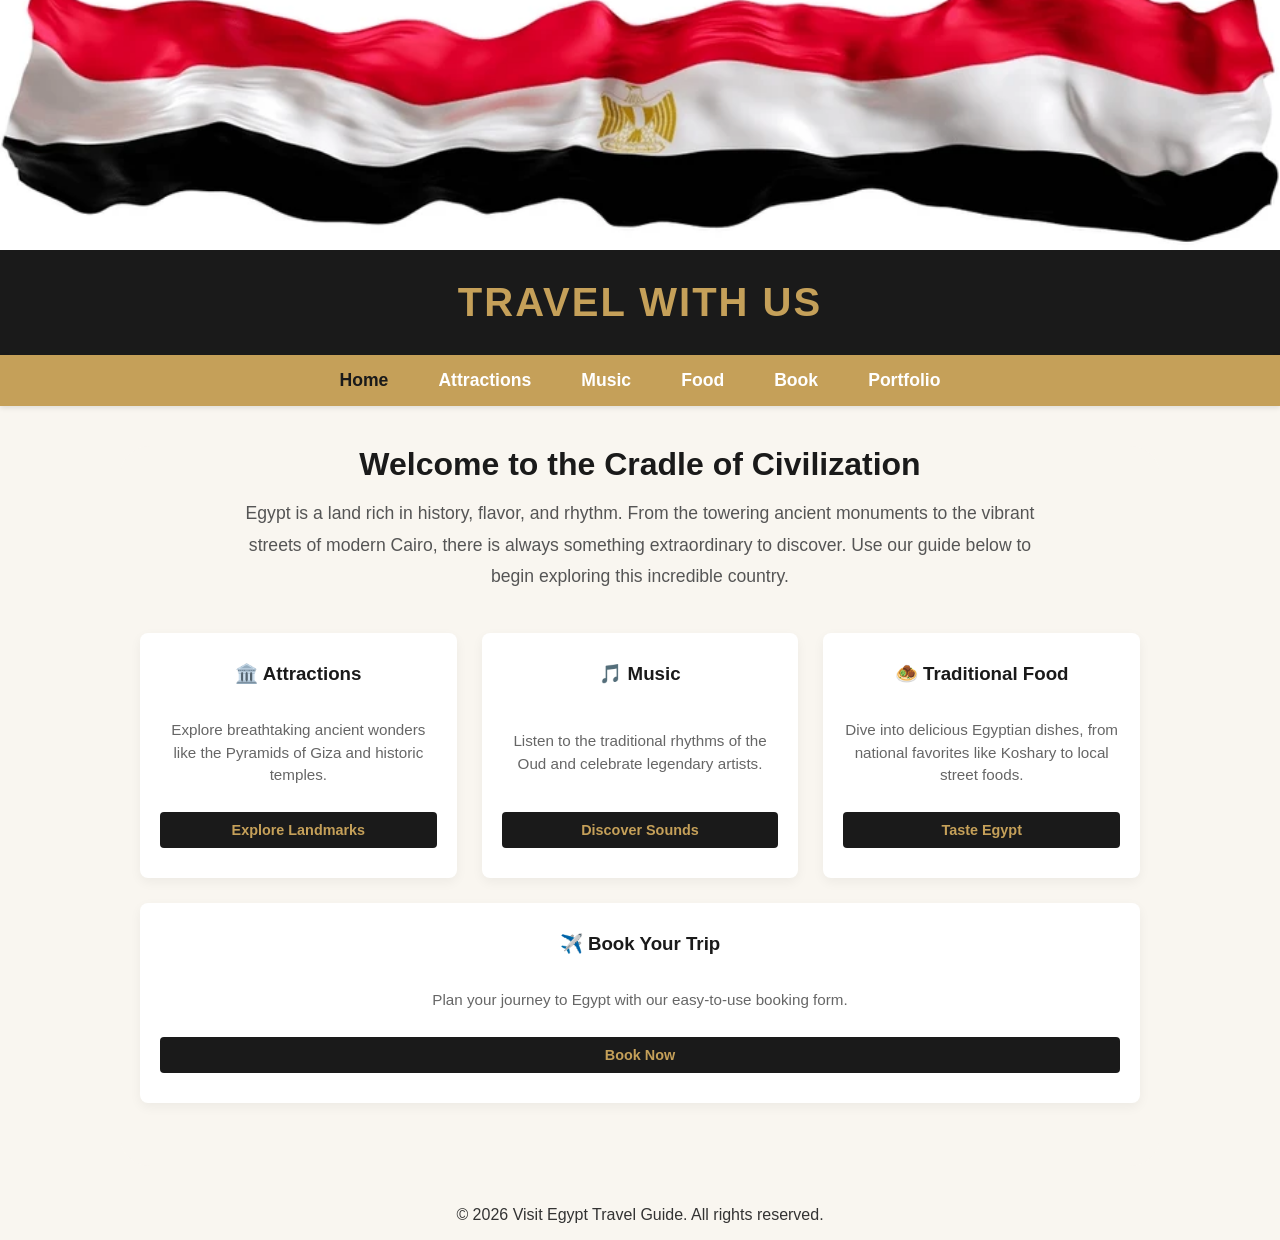
==== index.html @ 3ec8d70c "V1" ====
<!DOCTYPE html>
<html lang="en">
<head>
    <meta charset="UTF-8">
    <meta name="viewport" content="width=device-width, initial-scale=1.0">
    <title>visit EGYPT</title>
    <link rel="stylesheet" href="./zxx.css">
</head>
<body>
    <img src="./stylized-flag-egypt-waving-wind-260nw-2512993979.webp" alt="Egypt flag">

    <header>
        <h1>travel with us</h1>
    </header>
    <nav>
        <ul>
            <li>Home</li>
            <li><a href="./attractions.html">attractions</a></li>
            <li><a href="./music.html">music</a></li>
            <li><a href="./food.html">food</a></li>            
            <li><a href="./book.html">book</a></li>  
            <li><a href="./portfolio.html">Portfolio</a></li>
        </ul>
    </nav>

    <!-- New Welcome Content Section -->
    <main class="home-container">
        <h2>Welcome to the Cradle of Civilization</h2>
        <p class="home-intro">
            Egypt is a land rich in history, flavor, and rhythm. From the towering ancient monuments 
            to the vibrant streets of modern Cairo, there is always something extraordinary to discover. 
            Use our guide below to begin exploring this incredible country.
        </p>

        <!-- Quick Links Cards -->
        <div class="home-grid">
            <div class="home-card">
                <h3>🏛️ Attractions</h3>
                <p>Explore breathtaking ancient wonders like the Pyramids of Giza and historic temples.</p>
                <a href="./attractions.html" class="home-btn">Explore Landmarks</a>
            </div>

            <div class="home-card">
                <h3>🎵 Music</h3>
                <p>Listen to the traditional rhythms of the Oud and celebrate legendary artists.</p>
                <a href="./music.html" class="home-btn">Discover Sounds</a>
            </div>

            <div class="home-card">
                <h3>🧆 Traditional Food</h3>
                <p>Dive into delicious Egyptian dishes, from national favorites like Koshary to local street foods.</p>
                <a href="./food.html" class="home-btn">Taste Egypt</a>
            </div>

            <div class="home-card">
                <h3>✈️ Book Your Trip</h3>
                <p>Plan your journey to Egypt with our easy-to-use booking form.</p>
                <a href="./book.html" class="home-btn">Book Now</a>
            </div>
        </div>
    </main>

    <!-- Simple Page Footer -->
    <footer>
        <p>&copy; 2026 Visit Egypt Travel Guide. All rights reserved.</p>
    </footer>
</body>
</html>
---- zxx.css ----
body {
    font-family: 'Segoe UI', Tahoma, Geneva, Verdana, sans-serif;
    margin: 0;
    padding: 0;
    background-color: #f9f6f0; /* Soft warm background tint */
    color: #333;
    text-align: center;
}


img[alt="Egypt flag"] {
    width: 100%;
    max-height: 250px;
    object-fit: cover; 
    display: block;
}


header {
    background-color: #1a1a1a;
    color: #c5a059;
    padding: 30px 10px;
    text-transform: uppercase;
    letter-spacing: 2px;
    box-shadow: 0 4px 6px rgba(0, 0, 0, 0.1);
}

header h1 {
    margin: 0;
    font-size: 2.5rem;
}


nav {
    background-color: #c5a059; 
    padding: 0;
    margin: 0;
    box-shadow: 0 2px 5px rgba(0,0,0,0.1);
}

nav ul {
    list-style-type: none;
    margin: 0;
    padding: 0;
    display: flex;
    justify-content: center; 
}

nav li {
    padding: 15px 25px;
    font-weight: bold;
    font-size: 1.1rem;
    text-transform: capitalize;
    color: #1a1a1a; 
}


nav a {
    color: #ffffff;
    text-decoration: none;
    transition: color 0.3s ease;
}


.food-container {
    max-width: 800px;
    margin: 40px auto;
    padding: 0 20px;
}

.food-container h2 {
    color: #1a1a1a;
    border-bottom: 2px solid #c5a059;
    padding-bottom: 10px;
    margin-bottom: 30px;
}

.food-card {
    background-color: #ffffff;
    border-left: 5px solid #c5a059;
    padding: 20px;
    margin-bottom: 20px;
    text-align: left;
    border-radius: 0 8px 8px 0;
    box-shadow: 0 2px 5px rgba(0, 0, 0, 0.05);
}

.food-card h3 {
    margin-top: 0;
    color: #1a1a1a;
}

.food-card p {
    line-height: 1.6;
    color: #555;
    margin-bottom: 0;
}


.attractions-container {
    max-width: 1100px;
    margin: 40px auto;
    padding: 0 20px;
}

.attractions-container h2 {
    color: #1a1a1a;
    border-bottom: 2px solid #c5a059;
    padding-bottom: 10px;
    margin-bottom: 30px;
}

.attractions-grid {
    display: flex;
    flex-wrap: wrap;
    gap: 20px;
    justify-content: center;
}

.attraction-card {
    background-color: #ffffff;
    flex: 1 1 calc(33.333% - 20px);
    min-width: 280px;
    padding: 25px;
    text-align: left;
    border-top: 5px solid #c5a059;
    border-radius: 4px;
    box-shadow: 0 4px 10px rgba(0, 0, 0, 0.05);
    box-sizing: border-box;
}

.attraction-card h3 {
    margin-top: 0;
    color: #1a1a1a;
}

.attraction-card p {
    line-height: 1.6;
    color: #555;
    margin-bottom: 0;
}

.music-container {
    max-width: 900px;
    margin: 40px auto;
    padding: 0 20px;
}

.music-container h2 {
    color: #1a1a1a;
    border-bottom: 2px solid #c5a059;
    padding-bottom: 10px;
    margin-bottom: 30px;
}

.music-row {
    display: flex;
    flex-direction: column;
    gap: 20px;
}

.music-box {
    background-color: #ffffff;
    border: 1px solid #e2ded5;
    border-radius: 8px;
    padding: 20px 30px;
    text-align: left;
    box-shadow: 0 3px 6px rgba(0, 0, 0, 0.02);
}

.music-box h3 {
    margin-top: 0;
    color: #c5a059;
}

.music-box p {
    line-height: 1.6;
    color: #555;
    margin-bottom: 0;
}

/* Homepage Layout Styles */
.home-container {
    max-width: 1000px;
    margin: 40px auto;
    padding: 0 20px;
}

.home-container h2 {
    color: #1a1a1a;
    font-size: 2rem;
    margin-bottom: 15px;
}

.home-intro {
    font-size: 1.1rem;
    line-height: 1.8;
    color: #555;
    max-width: 800px;
    margin: 0 auto 40px auto;
}

.home-grid {
    display: flex;
    flex-wrap: wrap;
    gap: 25px;
    justify-content: center;
}

.home-card {
    background-color: #ffffff;
    flex: 1 1 calc(33.333% - 25px);
    min-width: 280px;
    padding: 30px 20px;
    border-radius: 8px;
    box-shadow: 0 4px 12px rgba(0,0,0,0.05);
    display: flex;
    flex-direction: column;
    justify-content: space-between;
    box-sizing: border-box;
}

.home-card h3 {
    margin-top: 0;
    color: #1a1a1a;
}

.home-card p {
    color: #666;
    line-height: 1.5;
    font-size: 0.95rem;
    margin-bottom: 25px;
}


.home-btn {
    display: inline-block;
    background-color: #1a1a1a;
    color: #c5a059;
    text-decoration: none;
    padding: 10px 20px;
    border-radius: 4px;
    font-weight: bold;
    font-size: 0.9rem;
    transition: background-color 0.3s ease, color 0.3s ease;
}

.home-btn:hover {
    background-color: #c5a059;
    color: #1a1a1a;
}



.book-container {
    width: 90%;
    max-width: 600px;
    margin: 40px auto;
    text-align: center;
}


.book-container form {
    display: flex;
    flex-direction: column;
    align-items: center;
}


.book-container form label,
.book-container form input,
.book-container form select,
.book-container form textarea {
    width: 100%;
    max-width: 500px;
    box-sizing: border-box;
}

.book-container form label {
    margin-top: 15px;
    margin-bottom: 5px;
    text-align: left;
}


.book-container form input,
.book-container form select,
.book-container form textarea {
    padding: 10px;
}


.radio-group,
.checkbox-group {
    width: 100%;
    max-width: 500px;
    text-align: left;
}

.radio-group label,
.checkbox-group label {
    width: auto !important;
    display: block;
}


.book-container textarea {
    height: 100px;
}


.book-container button {
    margin-top: 20px;
    padding: 12px 30px;
    cursor: pointer;
}

input.submit-book  {
    display: inline-block;
    margin-top: 20px;
    padding: 12px ;
    background-color: #07dd87;
    color: #074e6a;
    text-decoration: none;
    border-radius: 4px;
    font-weight: bold;

}

submit.html {
    text-align: center;
    padding: 50px 20px;
}

a.submit-link {
    display: inline-block;
    margin-top: 20px;
    padding: 10px 25px;
    background-color: #1a1a1a;
    color: #c5a059;
    text-decoration: none;
    border-radius: 4px;
    font-weight: bold;
    transition: background-color 0.3s ease, color 0.3s ease;

}



.attr_title::before {
    content: "⭐";
    padding-right: 5px;
    

}

.to::before {
    content: "🎺";
    padding-right: 5px;
    
}
.td::before {
    content: "🪩";
    padding-right: 5px;
    
}
.uk::before {
    content: "🎤";
    padding-right: 5px;
}

main {
    padding: 20px;
    background-color: #f9f6f0;
    min-height: 80vh;
    border-radius: 30px;
}
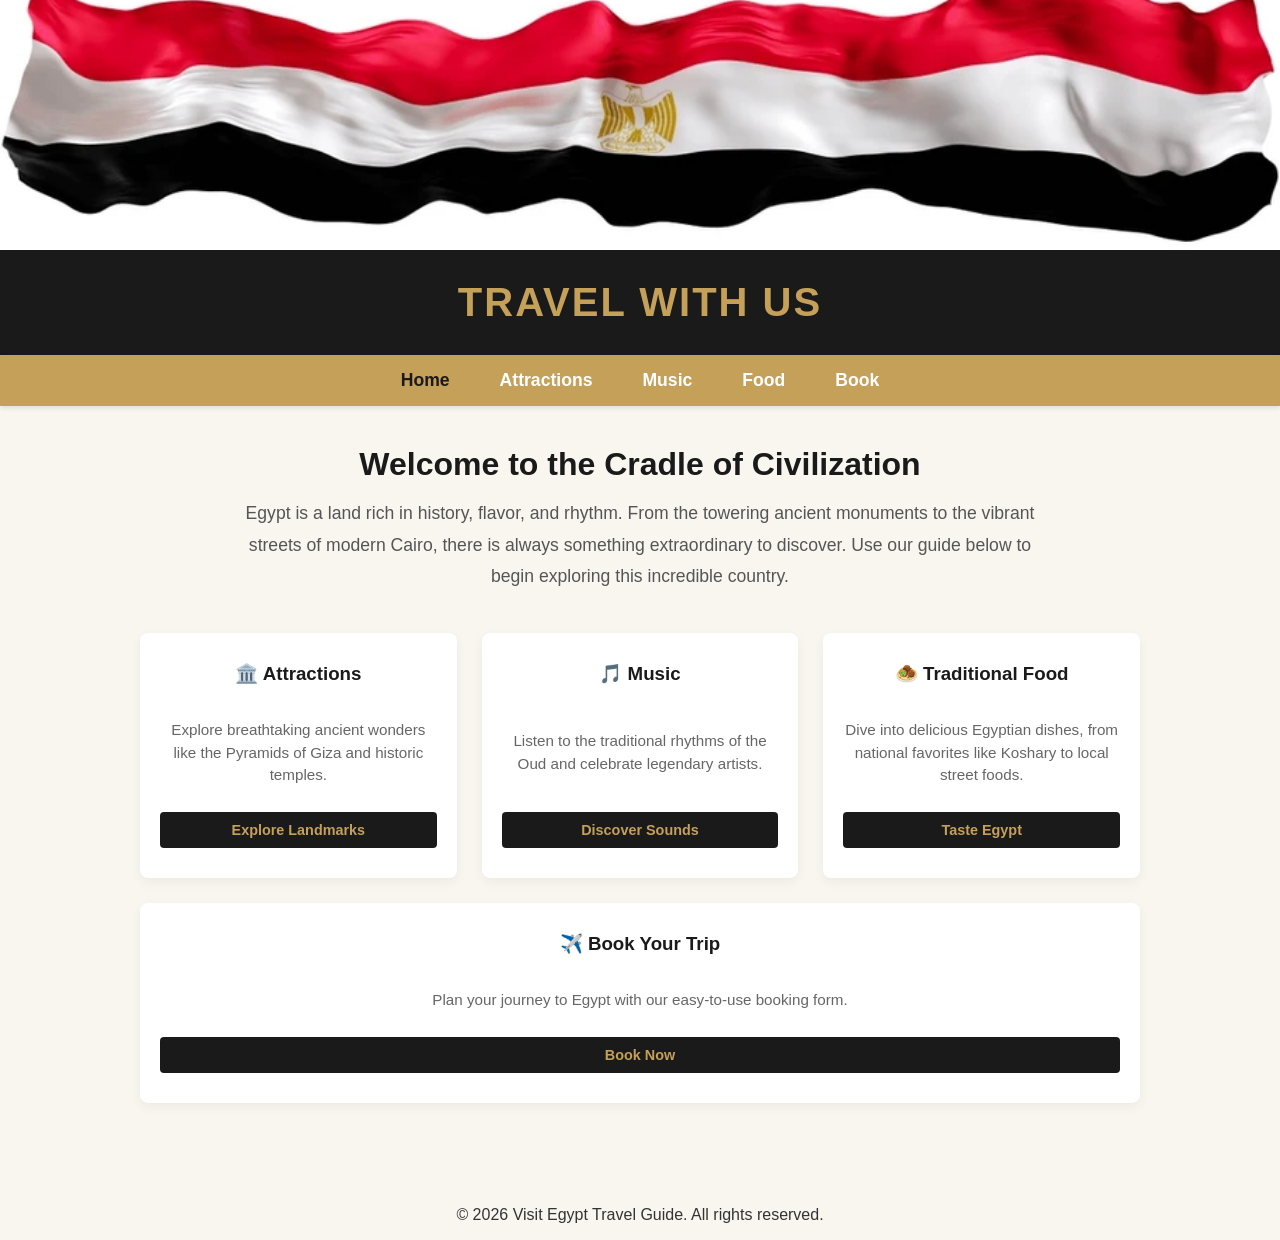
==== commit 5d2e3db4: "V2" ====
--- a/index.html
+++ b/index.html
@@ -19,7 +19,7 @@
             <li><a href="./music.html">music</a></li>
             <li><a href="./food.html">food</a></li>            
             <li><a href="./book.html">book</a></li>  
-            <li><a href="./portfolio.html">Portfolio</a></li>
+
         </ul>
     </nav>
 
